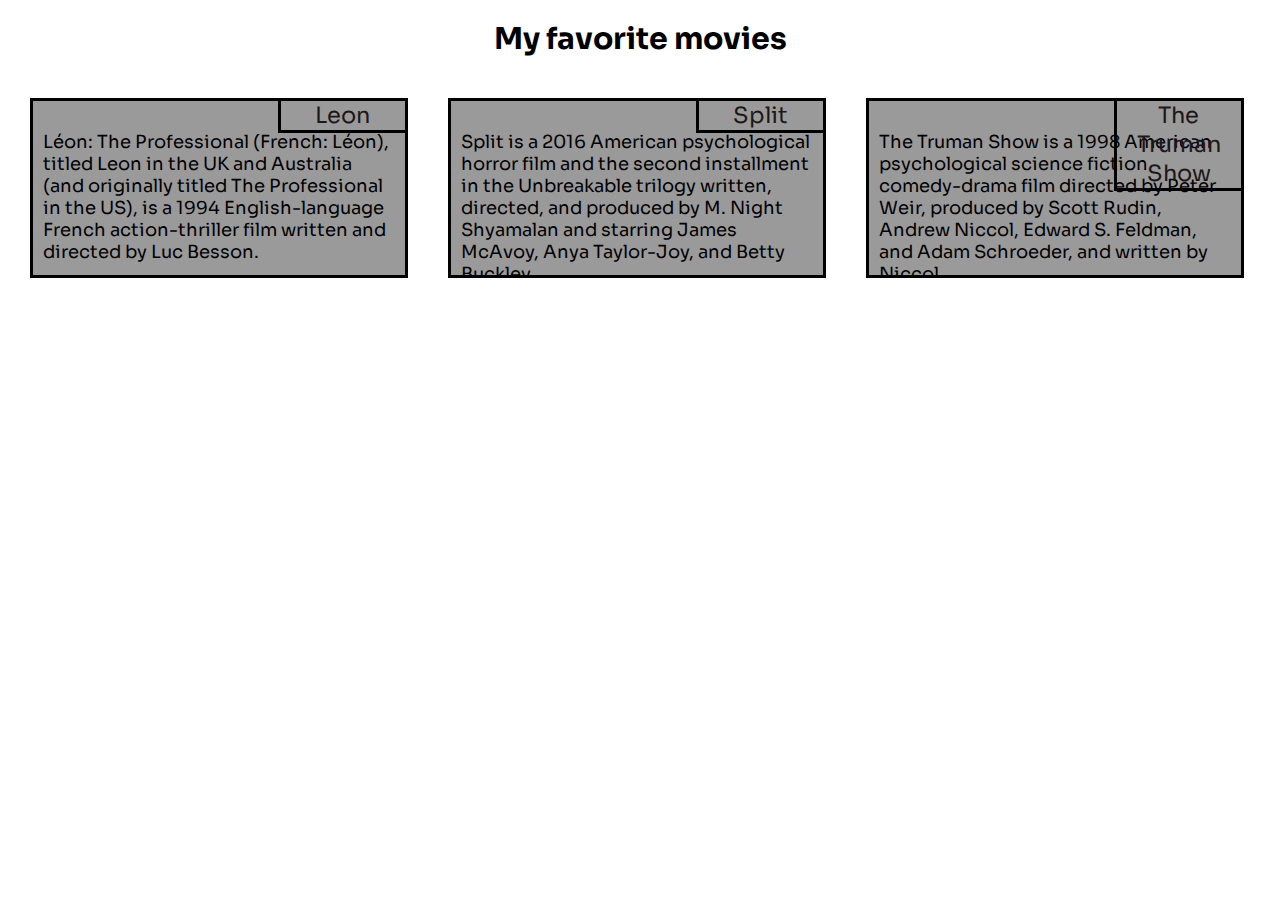
==== module2-solution/index.html @ c0b1ad38 "Update index.html" ====
<!DOCTYPE html>
<html>
  <head>
    <meta charset="utf-8">
    <link rel="stylesheet" href="style.css">
    <link href="https://fonts.googleapis.com/css2?family=Sora:wght@300&display=swap" rel="stylesheet">
    <title>Assignment Solution for Module 2</title>
  </head>

  <body>
    <h1 class="title">My favorite movies</h1>
        <div class="content" id="leon-content">
            <p class="content-title" id="title-leon">Leon</p>
        <p class="text">Léon: The Professional (French: Léon), titled Leon in the UK and Australia (and originally titled The Professional in the US), is a 1994 English-language French action-thriller film written and directed by Luc Besson. </p>
          <p class="text"> It stars Jean Reno, Gary Oldman, and Natalie Portman (in her film debut). The plot follows Léon (Reno), a professional hitman, who reluctantly takes in 12-year-old Mathilda (Portman), after her family is murdered by corrupted Drug Enforcement Administration agent Norman Stansfield (Oldman). 
          Léon and Mathilda form an unusual relationship, as she becomes his protégée and learns the hitman's trade.</p>
        </div>
        
        <div class="content" id="split-content">
            <p class="content-title" id="title-split">Split</p>
        <p class="text">Split is a 2016 American psychological horror film and the second installment in the Unbreakable trilogy written, directed, and produced by M. Night Shyamalan and starring James McAvoy, Anya Taylor-Joy, and Betty Buckley. </p> 
        <p class="text"> The film follows a man with 24 different personalities who kidnaps and imprisons three teenage girls in an isolated underground facility. Principal photography began on November 11, 2015, in Philadelphia, Pennsylvania. The film premiered at Fantastic Fest on September 26, 2016, and was released in the United States on January 20, 2017, by Universal Pictures. The film received generally positive reviews, with McAvoy's performance earning high praise and some critics labeling it a welcome return to form for Shyamalan, 
          although some criticized the film for its perceived stigmatization of mental illness. 
          The film grossed $278 million worldwide on a budget of $9 million.</p>
        </div>
        
        <div class="content" id="truman-content">
            <p class="content-title" id="title-truman">The Truman Show</p>
        <p class="text" id="text-truman">The Truman Show is a 1998 American psychological science fiction comedy-drama film directed by Peter Weir, produced by Scott Rudin, Andrew Niccol, Edward S. Feldman, and Adam Schroeder, and written by Niccol. </p>
        <p class="text"> The film stars Jim Carrey as Truman Burbank, a man who grew up living an ordinary life that—unbeknownst to him—takes place on a large set populated by actors for a television show about him. Eventually, he discovers the truth and decides to escape. 
          Additional roles are performed by Laura Linney, Noah Emmerich, Natascha McElhone, Holland Taylor, Ed Harris, Paul Giamatti and Brian Delate.</p>
        </div>
  
  </body>
</html>
---- module2-solution/style.css ----
body {
    margin: 10px;
    font-family: 'Sora', sans-serif;
    font-size: 15px;
    color: rgb(0, 0, 0);
}

.title {
    text-align: center;
}


.content-title {
    margin: 0px;
    border: 3px solid black;
    font-size: 1.5em;
    text-align: center;
    color: rgb(29, 24, 24);
    width: 35%;
    
    position: absolute;
    top: -3px;
    right: -3px;
    box-sizing: border-box;
}

#title-chicken {
    background-color: khaki;
}

#title-beef {
    color: white;
    background-color: indianred;
}

#title-sushi {
    background-color: lightgreen;
}

.content {
    margin: 20px;
    padding: 10px;
    background-color: rgb(155, 154, 154);
    border: 3px solid black;
    width: 30%;
    height: 180px;
    box-sizing: border-box;
    overflow: hidden;
    float: left;
    position: relative;
}

.text {
    font-size: 18px;
    margin-top: 20px;
}


@media (min-width: 992px) {
    .content {
        width: 30%;
    }

}

@media (min-width: 768px) and (max-width: 991px) {
    .content {
        width: 40%;
    }

    #sushi-content {
        width: 90%;
    }

}

@media (max-width: 767px) {
    .content {
        width: 90%;
    }
}
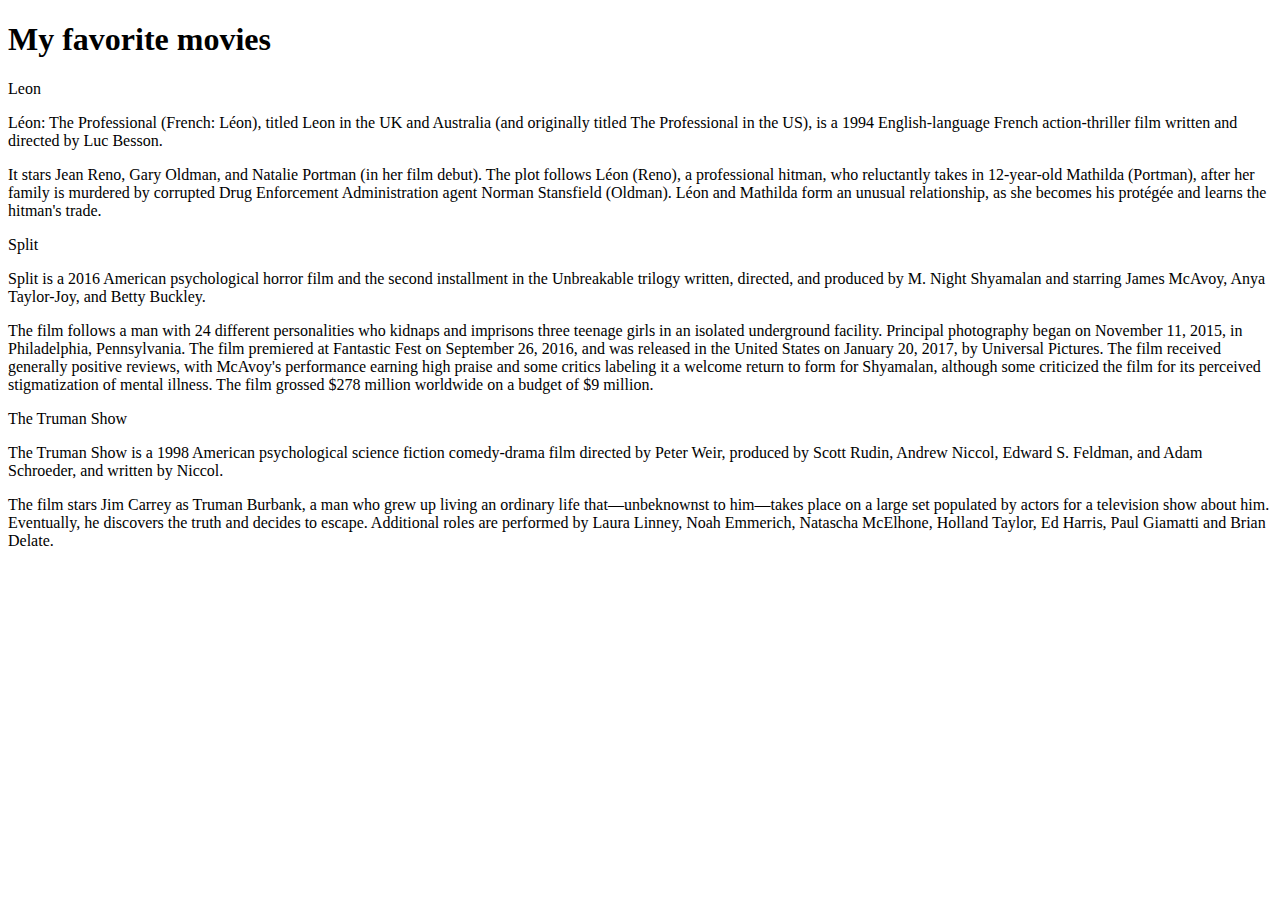
==== commit 8b398f66: "Update index.html" ====
--- a/module2-solution/index.html
+++ b/module2-solution/index.html
@@ -2,7 +2,7 @@
 <html>
   <head>
     <meta charset="utf-8">
-    <link rel="stylesheet" href="style.css">
+    <link rel="stylesheet" href="https://github.com/lenalem/coursera-test/blob/master/module2-solution/style.css">
     <link href="https://fonts.googleapis.com/css2?family=Sora:wght@300&display=swap" rel="stylesheet">
     <title>Assignment Solution for Module 2</title>
   </head>
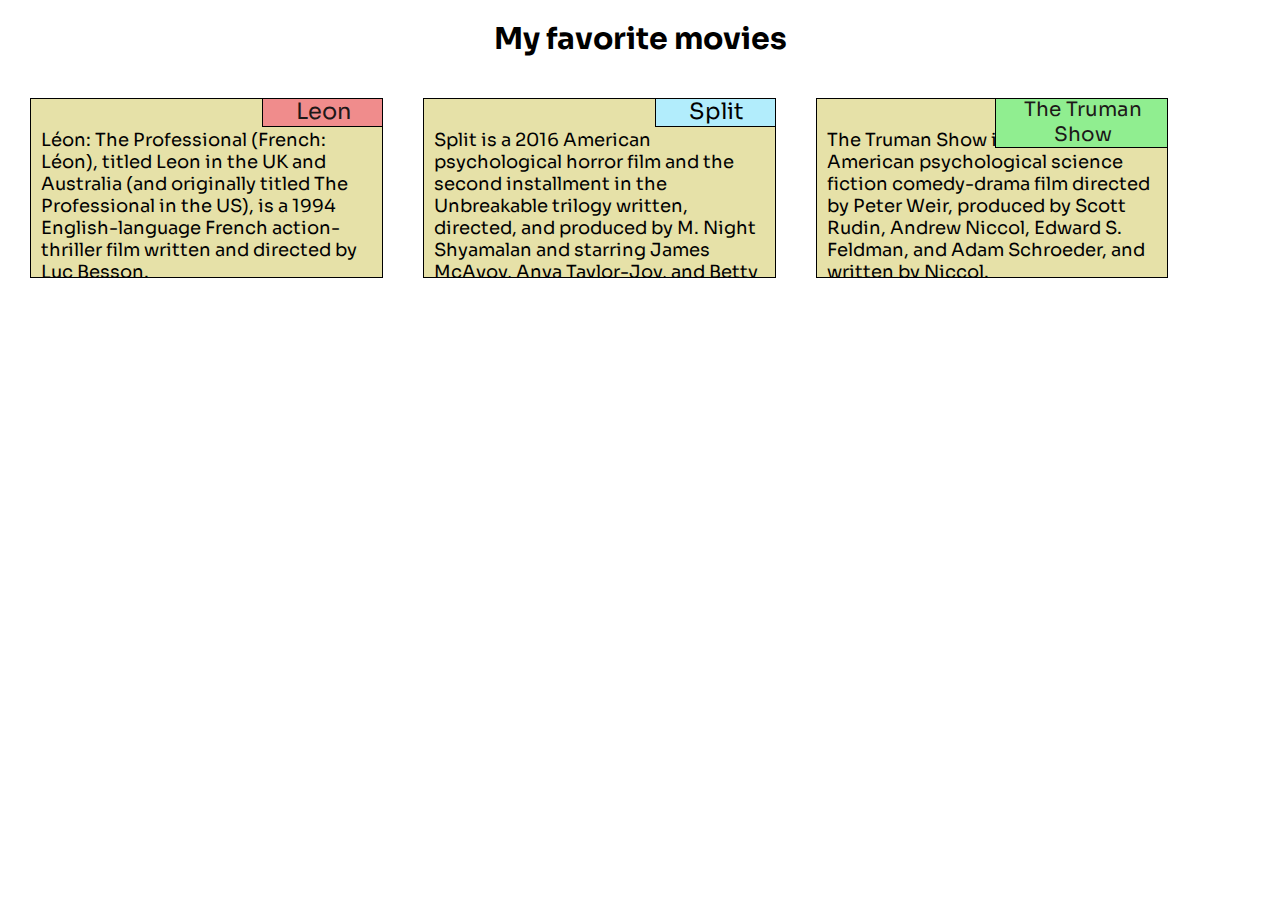
==== commit 6b2af794: "Update index.html" ====
--- a/module2-solution/index.html
+++ b/module2-solution/index.html
@@ -2,7 +2,7 @@
 <html>
   <head>
     <meta charset="utf-8">
-    <link rel="stylesheet" href="https://github.com/lenalem/coursera-test/blob/master/module2-solution/style.css">
+    <link rel="stylesheet" href="style.css">
     <link href="https://fonts.googleapis.com/css2?family=Sora:wght@300&display=swap" rel="stylesheet">
     <title>Assignment Solution for Module 2</title>
   </head>
--- a/module2-solution/style.css
+++ b/module2-solution/style.css
@@ -0,0 +1,88 @@
+body {
+    margin: 10px;
+    font-family: 'Sora', sans-serif;
+    font-size: 15px;
+    color: rgb(0, 0, 0);
+}
+
+.title {
+    text-align: center;
+}
+
+
+.content-title {
+    margin: 0px;
+    border: 1px solid black;
+    font-size: 1.5em;
+    text-align: center;
+    color: rgb(29, 24, 24);
+    width: 35%;
+    
+    position: absolute;
+    top: -3px;
+    right: -3px;
+    box-sizing: border-box;
+}
+
+#title-leon {
+    background-color: rgb(240, 140, 140);
+}
+
+#title-split {
+    color: rgb(0, 0, 0);
+    background-color: rgb(178, 237, 252);
+}
+
+#title-truman {
+    background-color: lightgreen;
+    font-size: 20px;
+    width: 50%;
+}
+
+.content {
+    margin: 20px;
+    padding: 10px;
+    background-color: rgb(230, 225, 168);
+    border: 1.5px solid black;
+    height: 180px;
+    box-sizing: border-box;
+    overflow: hidden;
+    float: left;
+    position: relative;
+}
+
+
+.text {
+    font-size: 18px;
+    margin-top: 20px;
+}
+
+
+
+@media (min-width: 992px) {
+    #leon-content, #split-content, #truman-content {
+        width: 28%;
+    }
+
+}
+
+@media (min-width: 768px) and (max-width: 991px) {
+    #leon-content, #split-content {
+        width: 40%;
+        height: 210px;
+    }
+
+    #truman-content {
+        width: 90%;
+        height: 250px;
+    }
+
+}
+
+@media (max-width: 767px) {
+    .content {
+        width: 90%;
+        height: 150px;
+    }
+
+}
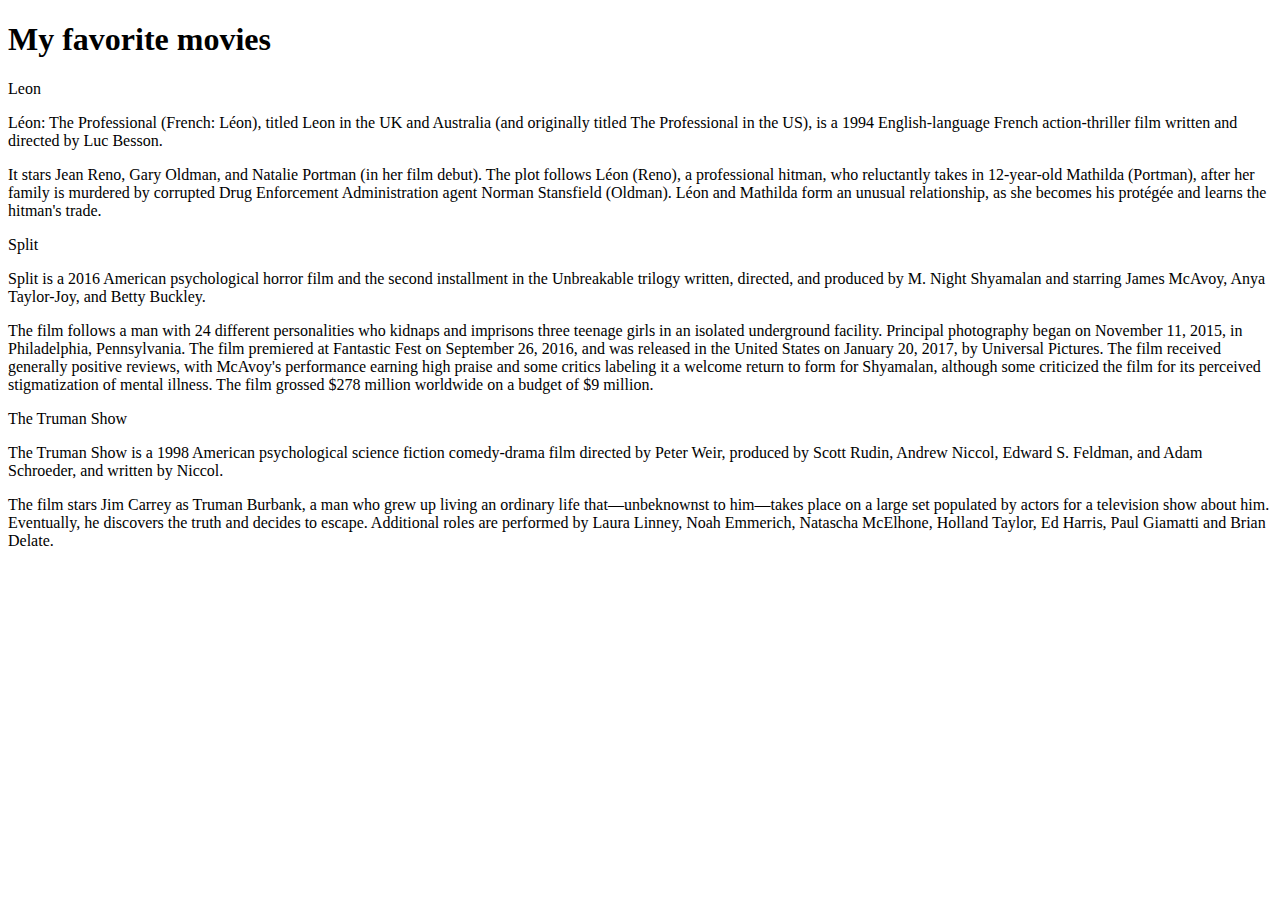
==== commit 7a38eba5: "Update index.html" ====
--- a/module2-solution/index.html
+++ b/module2-solution/index.html
@@ -2,7 +2,7 @@
 <html>
   <head>
     <meta charset="utf-8">
-    <link rel="stylesheet" href="style.css">
+    <link rel="stylesheet" href="https://github.com/lenalem/coursera-test/blob/master/module2-solution/style.css">
     <link href="https://fonts.googleapis.com/css2?family=Sora:wght@300&display=swap" rel="stylesheet">
     <title>Assignment Solution for Module 2</title>
   </head>
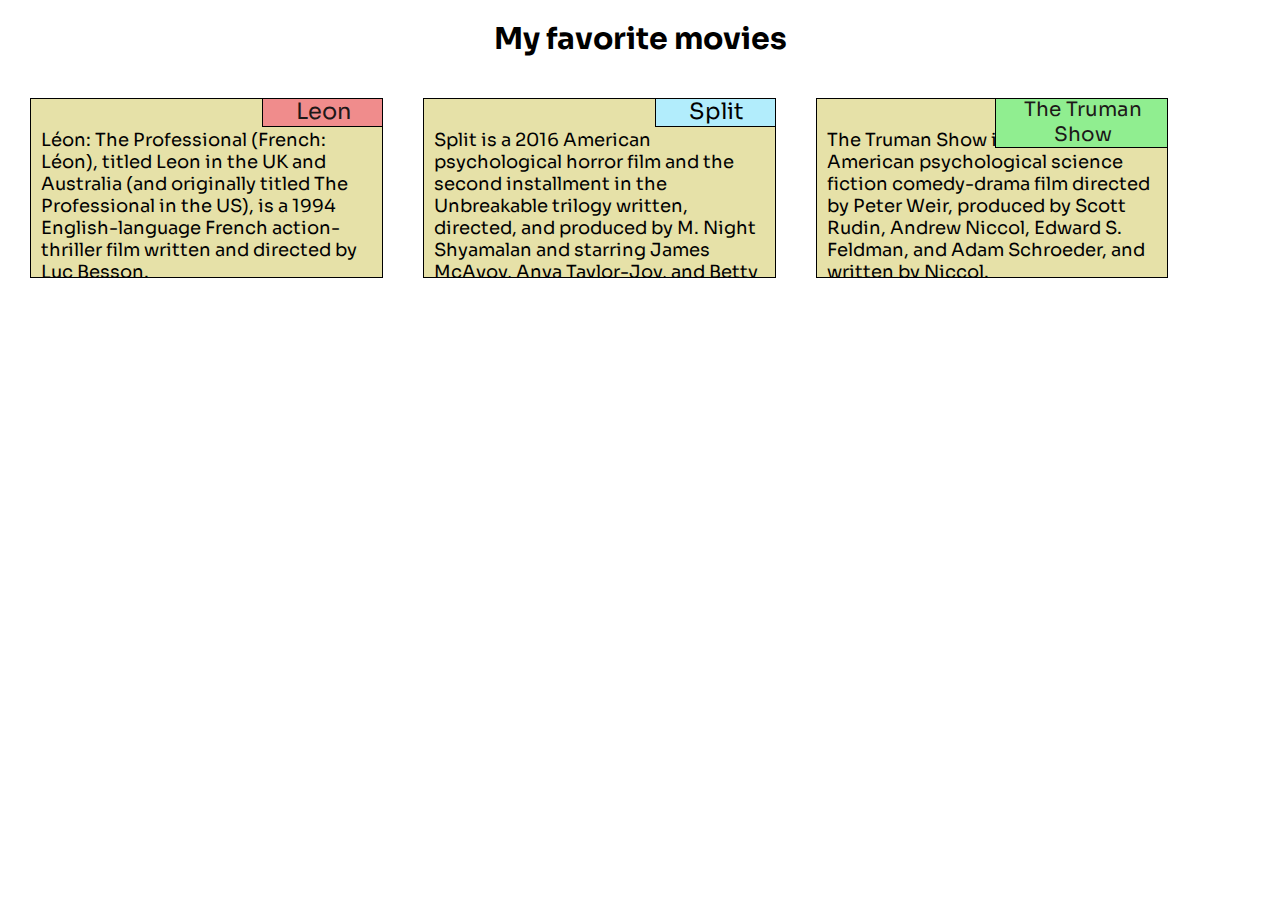
==== commit 78d71a91: "Update index.html" ====
--- a/module2-solution/index.html
+++ b/module2-solution/index.html
@@ -2,7 +2,7 @@
 <html>
   <head>
     <meta charset="utf-8">
-    <link rel="stylesheet" href="https://github.com/lenalem/coursera-test/blob/master/module2-solution/style.css">
+    <link rel="stylesheet" href="style.css">
     <link href="https://fonts.googleapis.com/css2?family=Sora:wght@300&display=swap" rel="stylesheet">
     <title>Assignment Solution for Module 2</title>
   </head>
--- a/module2-solution/style.css
+++ b/module2-solution/style.css
@@ -0,0 +1,88 @@
+body {
+    margin: 10px;
+    font-family: 'Sora', sans-serif;
+    font-size: 15px;
+    color: rgb(0, 0, 0);
+}
+
+.title {
+    text-align: center;
+}
+
+
+.content-title {
+    margin: 0px;
+    border: 1px solid black;
+    font-size: 1.5em;
+    text-align: center;
+    color: rgb(29, 24, 24);
+    width: 35%;
+    
+    position: absolute;
+    top: -3px;
+    right: -3px;
+    box-sizing: border-box;
+}
+
+#title-leon {
+    background-color: rgb(240, 140, 140);
+}
+
+#title-split {
+    color: rgb(0, 0, 0);
+    background-color: rgb(178, 237, 252);
+}
+
+#title-truman {
+    background-color: lightgreen;
+    font-size: 20px;
+    width: 50%;
+}
+
+.content {
+    margin: 20px;
+    padding: 10px;
+    background-color: rgb(230, 225, 168);
+    border: 1.5px solid black;
+    height: 180px;
+    box-sizing: border-box;
+    overflow: hidden;
+    float: left;
+    position: relative;
+}
+
+
+.text {
+    font-size: 18px;
+    margin-top: 20px;
+}
+
+
+
+@media (min-width: 992px) {
+    #leon-content, #split-content, #truman-content {
+        width: 28%;
+    }
+
+}
+
+@media (min-width: 768px) and (max-width: 991px) {
+    #leon-content, #split-content {
+        width: 40%;
+        height: 210px;
+    }
+
+    #truman-content {
+        width: 90%;
+        height: 250px;
+    }
+
+}
+
+@media (max-width: 767px) {
+    .content {
+        width: 90%;
+        height: 150px;
+    }
+
+}
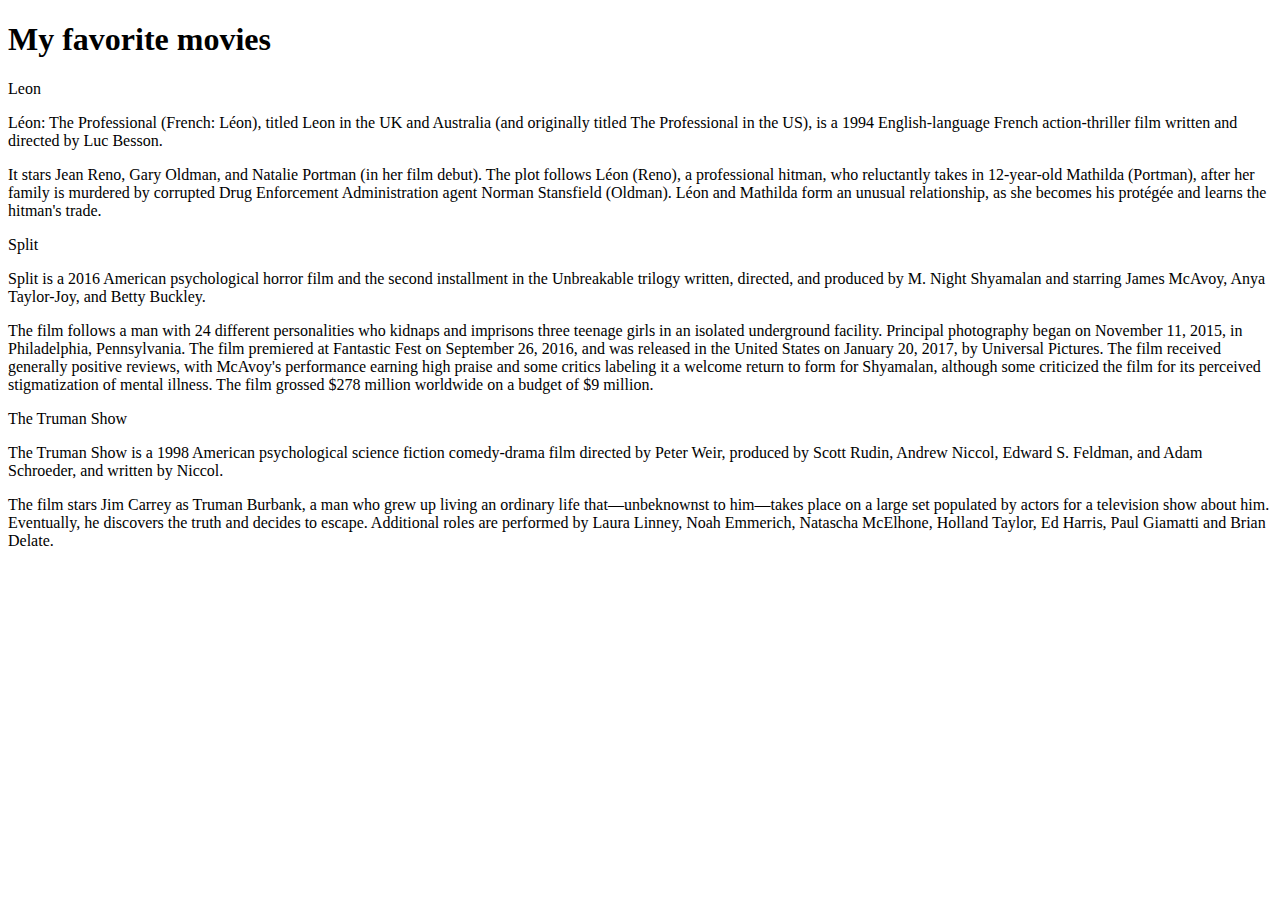
==== commit 14c568c1: "Update index.html" ====
--- a/module2-solution/index.html
+++ b/module2-solution/index.html
@@ -2,7 +2,7 @@
 <html>
   <head>
     <meta charset="utf-8">
-    <link rel="stylesheet" href="style.css">
+    <link rel="stylesheet" href="module2-solution/style.css">
     <link href="https://fonts.googleapis.com/css2?family=Sora:wght@300&display=swap" rel="stylesheet">
     <title>Assignment Solution for Module 2</title>
   </head>
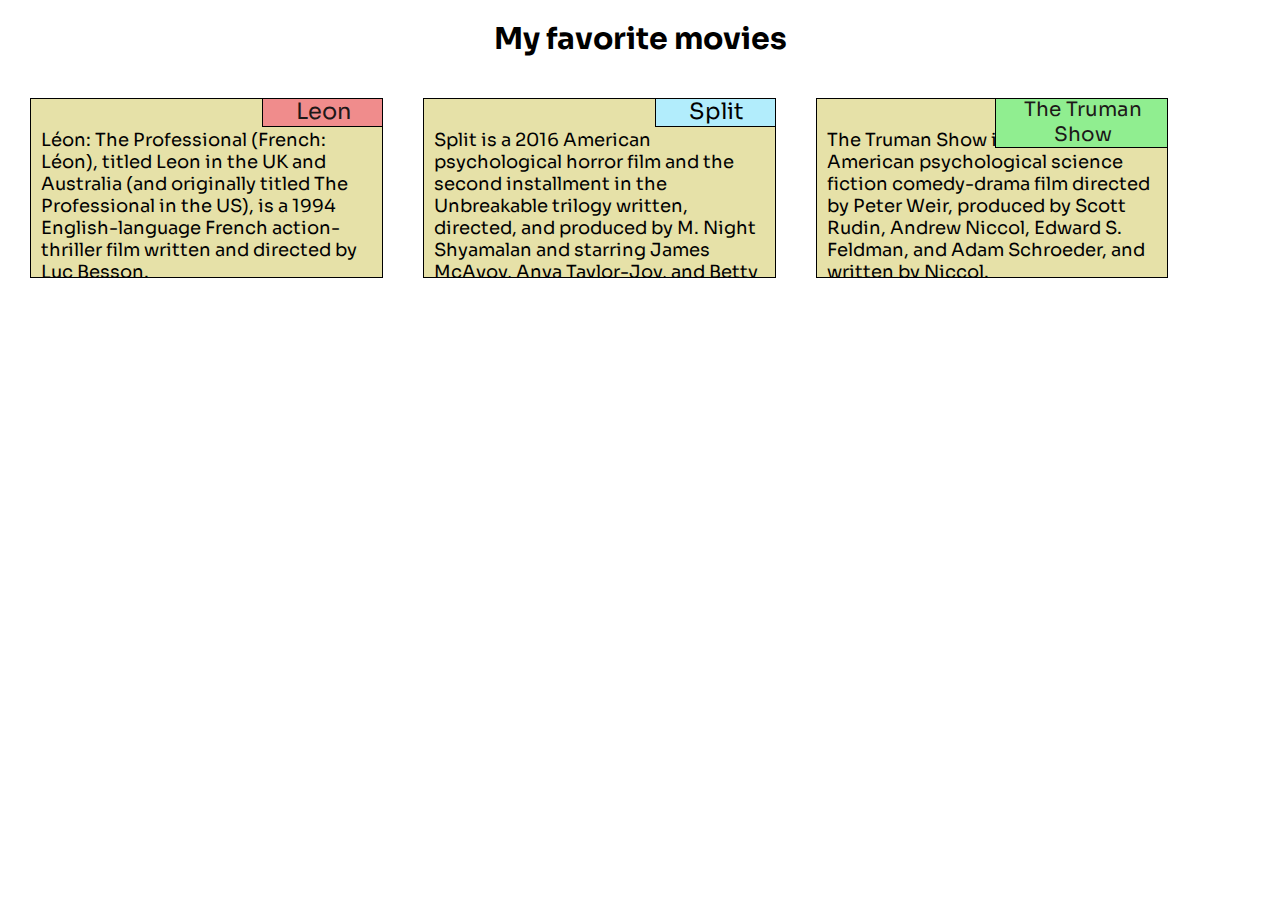
==== commit f2980acb: "Update index.html" ====
--- a/module2-solution/index.html
+++ b/module2-solution/index.html
@@ -2,7 +2,7 @@
 <html>
   <head>
     <meta charset="utf-8">
-    <link rel="stylesheet" href="module2-solution/style.css">
+    <link rel="stylesheet" href="/module2-solution/style.css">
     <link href="https://fonts.googleapis.com/css2?family=Sora:wght@300&display=swap" rel="stylesheet">
     <title>Assignment Solution for Module 2</title>
   </head>
--- a/module2-solution/style.css
+++ b/module2-solution/style.css
@@ -0,0 +1,88 @@
+body {
+    margin: 10px;
+    font-family: 'Sora', sans-serif;
+    font-size: 15px;
+    color: rgb(0, 0, 0);
+}
+
+.title {
+    text-align: center;
+}
+
+
+.content-title {
+    margin: 0px;
+    border: 1px solid black;
+    font-size: 1.5em;
+    text-align: center;
+    color: rgb(29, 24, 24);
+    width: 35%;
+    
+    position: absolute;
+    top: -3px;
+    right: -3px;
+    box-sizing: border-box;
+}
+
+#title-leon {
+    background-color: rgb(240, 140, 140);
+}
+
+#title-split {
+    color: rgb(0, 0, 0);
+    background-color: rgb(178, 237, 252);
+}
+
+#title-truman {
+    background-color: lightgreen;
+    font-size: 20px;
+    width: 50%;
+}
+
+.content {
+    margin: 20px;
+    padding: 10px;
+    background-color: rgb(230, 225, 168);
+    border: 1.5px solid black;
+    height: 180px;
+    box-sizing: border-box;
+    overflow: hidden;
+    float: left;
+    position: relative;
+}
+
+
+.text {
+    font-size: 18px;
+    margin-top: 20px;
+}
+
+
+
+@media (min-width: 992px) {
+    #leon-content, #split-content, #truman-content {
+        width: 28%;
+    }
+
+}
+
+@media (min-width: 768px) and (max-width: 991px) {
+    #leon-content, #split-content {
+        width: 40%;
+        height: 210px;
+    }
+
+    #truman-content {
+        width: 90%;
+        height: 250px;
+    }
+
+}
+
+@media (max-width: 767px) {
+    .content {
+        width: 90%;
+        height: 150px;
+    }
+
+}
